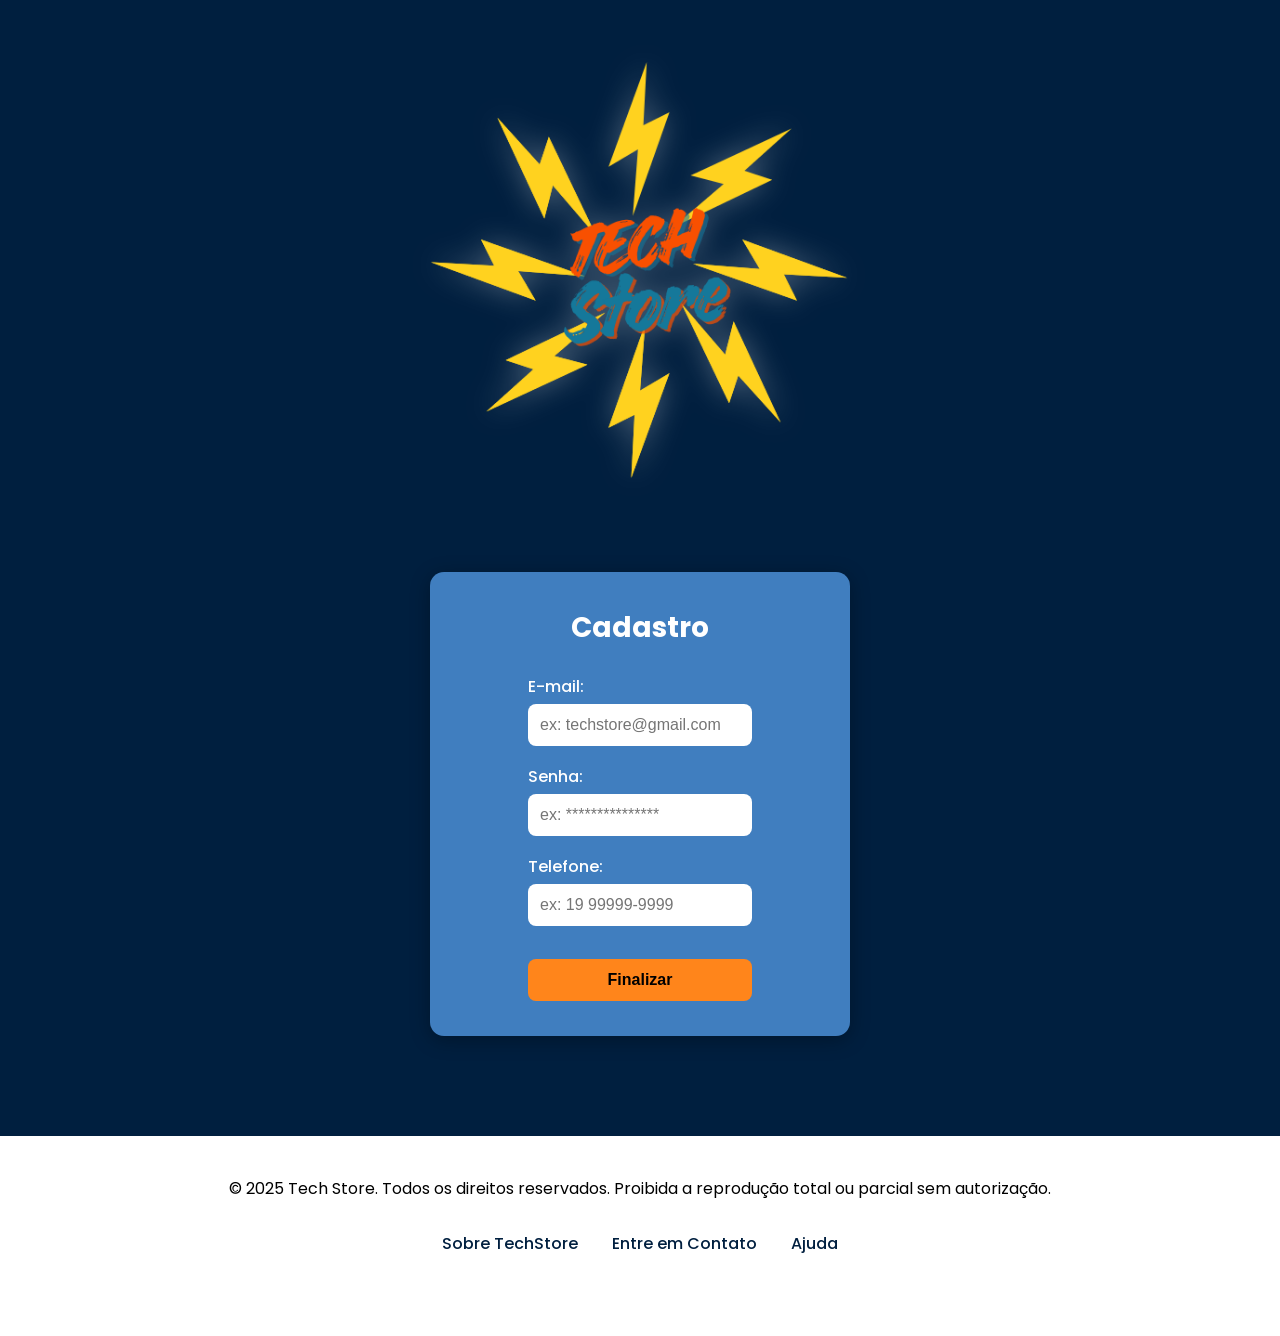
==== pages/cadastro.html @ 1bac2664 "tela cadastro e login prontas" ====
<!DOCTYPE html>
<html lang="pt-br">

<head>
    <meta charset="UTF-8">
    <meta name="viewport" content="width=device-width, initial-scale=1.0">
    <link rel="preconnect" href="https://fonts.googleapis.com">
    <link rel="preconnect" href="https://fonts.gstatic.com" crossorigin>
    <link href="https://fonts.googleapis.com/css2?family=Poppins:wght@200;300;400;500;600;700&display=swap"
        rel="stylesheet">
    <link rel="stylesheet" href="./cadastro.css" />
    <title>Tech Store</title>
</head>

<body>
    <main>
        <section class="logo">
            <figure>
                <img src="../assets/logo.png" alt="Logotipo da Tech Store" /">
            </figure>
        </section>

        <section class="container">
            <section class="form">
                <h1>Cadastro</h1>

                <form action="" method="post">
                    <div class="campo">
                        <label for="email">E-mail:</label>
                        <input type="email" id="email" name="usuario_email" placeholder="ex: techstore@gmail.com"
                            autocomplete="email" required />
                    </div>

                    <div class="campo">
                        <label for="password">Senha:</label>
                        <input type="password" id="password" name="usuario_senha" placeholder="ex: ***************"
                            autocomplete="new-password" required />
                    </div>

                    <div class="campo">
                        <label for="telefone">Telefone:</label>
                        <input type="tel" id="telefone" name="usuario_telefone" placeholder="ex: 19 99999-9999"
                            autocomplete="tel" />
                    </div>

                    <a href="login.html" rel="noopener noreferrer">
                        <button class="btn" type="button">Finalizar</button>
                    </a>
                </form>
            </section>
        </section>
    </main>

    <footer>
        <p>© 2025 Tech Store. Todos os direitos reservados. Proibida a reprodução total ou parcial sem autorização.</p>
        <nav>
            <a href="sobre.html">Sobre TechStore</a>
            <a href="contato.html">Entre em Contato</a>
            <a href="ajuda.html">Ajuda</a>
        </nav>
    </footer>
</body>

</html>
---- pages/cadastro.css ----
* {
    margin: 0;
    padding: 0;
    box-sizing: border-box;
}


body {
    background-color: #001F3F;
    font-family: "Poppins", sans-serif;
    display: flex;
    flex-direction: column;
    align-items: center;
}


.logo {
    width: 100%;
    margin-top: 50px;
    display: flex;
    justify-content: center;
    align-items: center;
}


.logo img {
    width: 500px;
    height: auto;
    filter: drop-shadow(0 0 15px rgba(255, 255, 255, 0.3));
    transition: transform 0.3s;
}


.logo img:hover {
    transform: scale(1.05);
}


.container {
    width: 100%;
    margin-top: 20px;
    display: flex;
    justify-content: center;
    align-items: center;
}


.form {
    background-color: #407EBF;
    width: 90%;
    max-width: 420px;
    padding: 35px 25px;
    border-radius: 14px;
    box-shadow: 0 4px 20px rgba(0, 0, 0, 0.3);
    display: flex;
    flex-direction: column;
    align-items: center;
}


.form h1 {
    font-size: 28px;
    margin-bottom: 25px;
    color: #FFFFFF;
}


.form label {
    width: 100%;
    margin-bottom: 5px;
    display: block;
    font-weight: 500;
    text-align: left;
    color: #fff;
}


.form input {
    width: 100%;
    padding: 12px;
    border: none;
    border-radius: 8px;
    margin-bottom: 18px;
    font-size: 16px;
    background-color: #ffffff;
    color: #001F3F;
    outline: none;
    transition: 0.3s;
}


.form input:focus {
    box-shadow: 0 0 5px 2px rgba(255, 133, 27, 0.5);
}


.btn {
    background-color: #FF851B;
    color: #000000;
    border: none;
    border-radius: 8px;
    margin-top: 15px;
    padding: 12px 20px;
    font-size: 16px;
    font-weight: 600;
    cursor: pointer;
    transition: background-color 0.3s, transform 0.2s;
    width: 100%;
}


.btn:hover {
    background-color: #e67100;
    transform: scale(1.03);
}


footer {
    background-color: #FFFFFF;
    height: 200px;
    width: 100%;
    margin-top: 100px;
    padding: 40px 0;
    text-align: center;
}


nav {
    margin-top: 30px;
}


footer a {
    color: #001F3F;
    text-decoration: none;
    font-weight: 500;
    margin: 10 12px;
    padding: 15px;
    transition: color 0.3s;
}
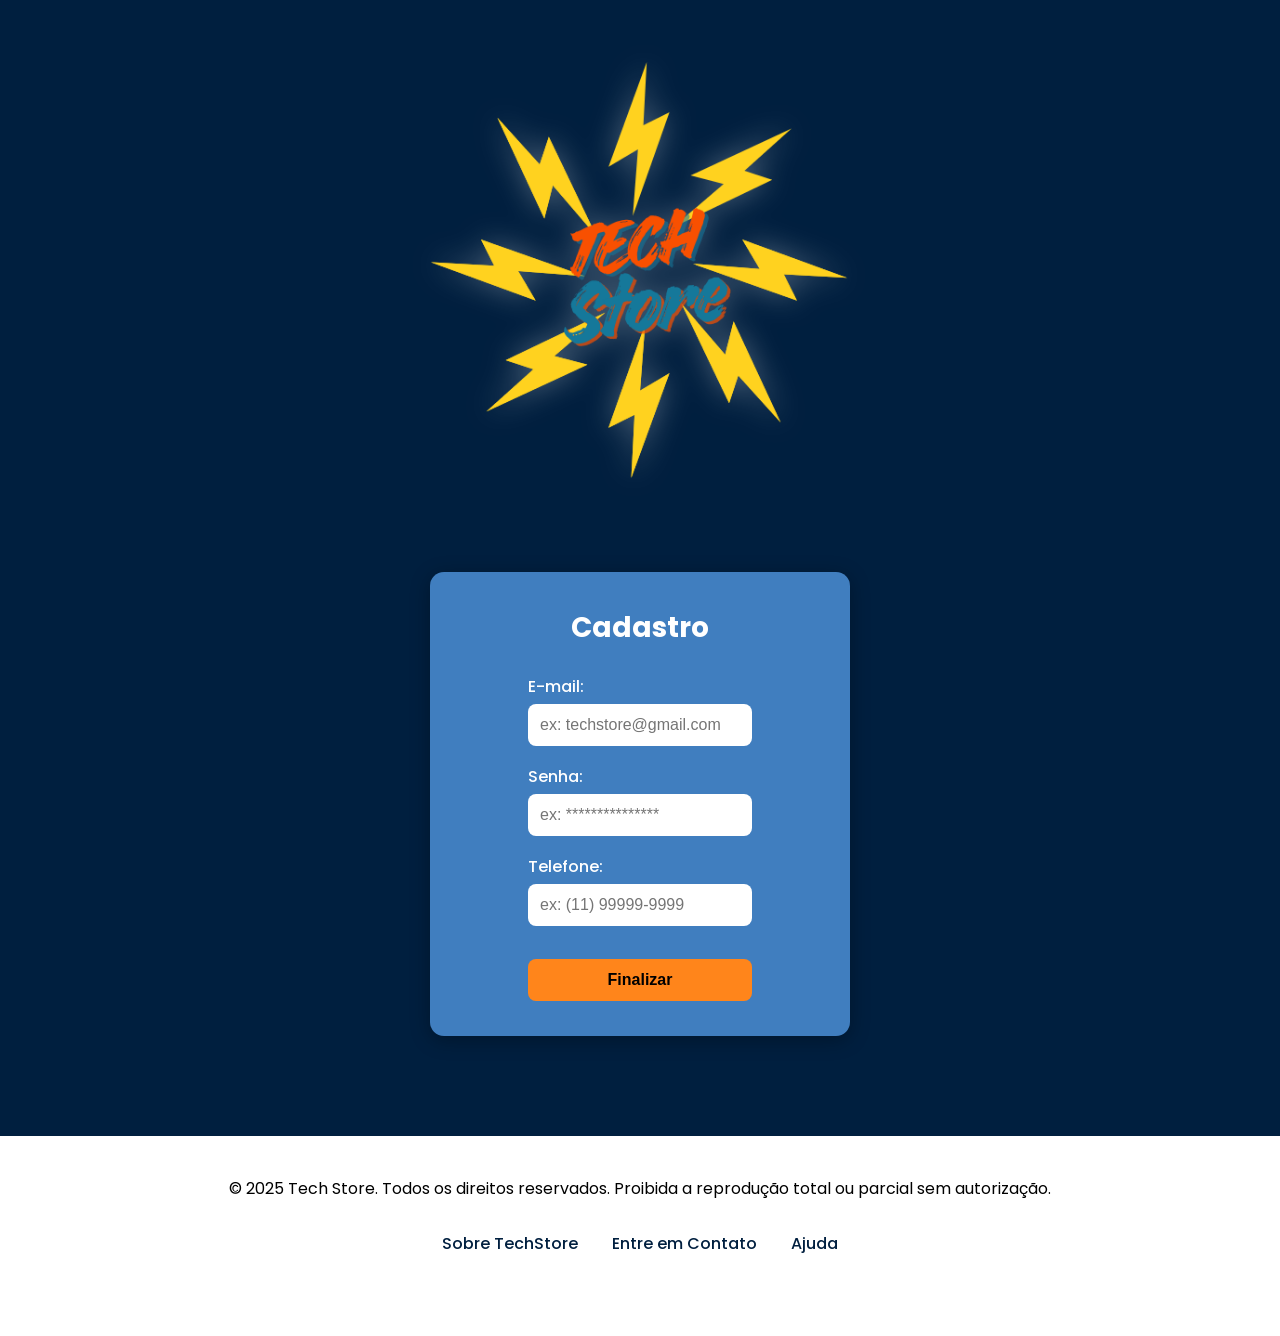
==== commit f378a27d: "alteração" ====
--- a/pages/cadastro.html
+++ b/pages/cadastro.html
@@ -4,6 +4,8 @@
 <head>
     <meta charset="UTF-8">
     <meta name="viewport" content="width=device-width, initial-scale=1.0">
+    <meta name="description"
+        content="Página de cadastro da Tech Store. Crie sua conta para acessar produtos e ofertas exclusivas.">
     <link rel="preconnect" href="https://fonts.googleapis.com">
     <link rel="preconnect" href="https://fonts.gstatic.com" crossorigin>
     <link href="https://fonts.googleapis.com/css2?family=Poppins:wght@200;300;400;500;600;700&display=swap"
@@ -16,7 +18,7 @@
     <main>
         <section class="logo">
             <figure>
-                <img src="../assets/logo.png" alt="Logotipo da Tech Store" /">
+                <img src="../assets/logo.png" alt="Logotipo da TechStore" />
             </figure>
         </section>
 
@@ -39,13 +41,11 @@
 
                     <div class="campo">
                         <label for="telefone">Telefone:</label>
-                        <input type="tel" id="telefone" name="usuario_telefone" placeholder="ex: 19 99999-9999"
-                            autocomplete="tel" />
+                        <input type="tel" id="telefone" name="usuario_telefone" placeholder="ex: (11) 99999-9999"
+                            pattern="\(\d{2}\)\s\d{5}-\d{4}" title="Formato: (XX) XXXXX-XXXX" />
                     </div>
 
-                    <a href="login.html" rel="noopener noreferrer">
-                        <button class="btn" type="button">Finalizar</button>
-                    </a>
+                    <button class="btn" type="submit">Finalizar</button>
                 </form>
             </section>
         </section>
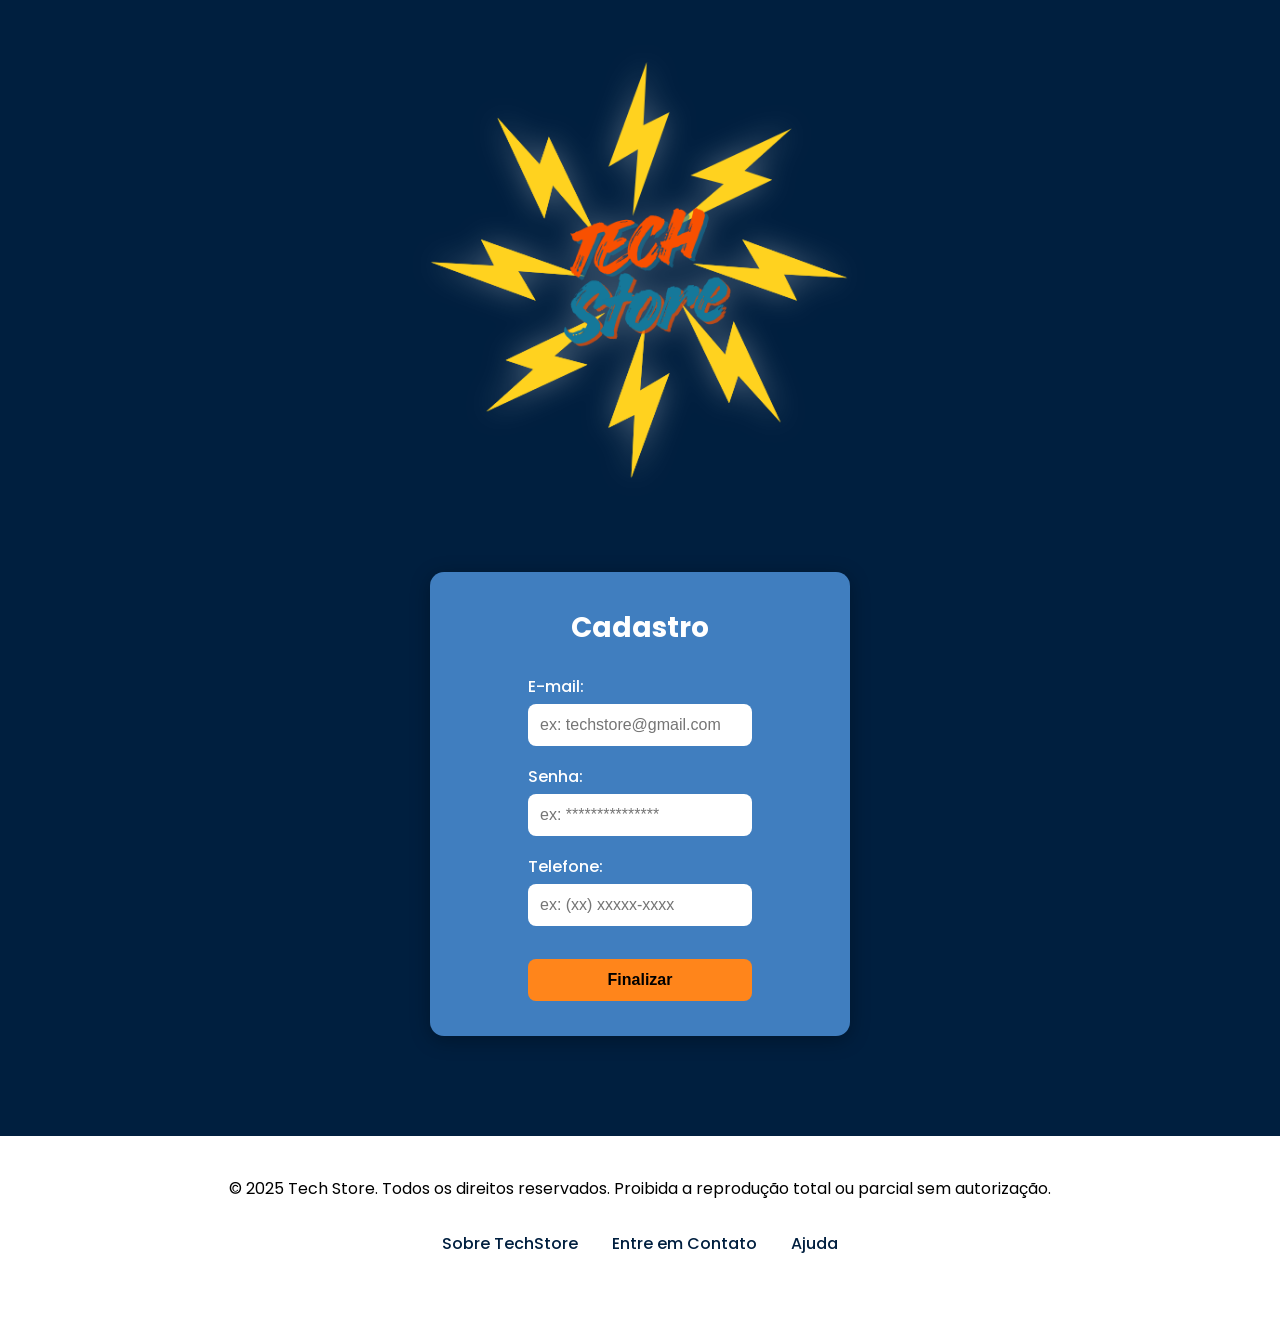
==== commit f7262c96: "alterações" ====
--- a/pages/cadastro.html
+++ b/pages/cadastro.html
@@ -41,11 +41,12 @@
 
                     <div class="campo">
                         <label for="telefone">Telefone:</label>
-                        <input type="tel" id="telefone" name="usuario_telefone" placeholder="ex: (11) 99999-9999"
-                            pattern="\(\d{2}\)\s\d{5}-\d{4}" title="Formato: (XX) XXXXX-XXXX" />
+                        <input type="tel" id="telefone" name="usuario_telefone" placeholder="ex: (xx) xxxxx-xxxx" />
                     </div>
 
-                    <button class="btn" type="submit">Finalizar</button>
+                    <a href="login.html">
+                        <button class="btn" type="button">Finalizar</button>
+                    </a>
                 </form>
             </section>
         </section>
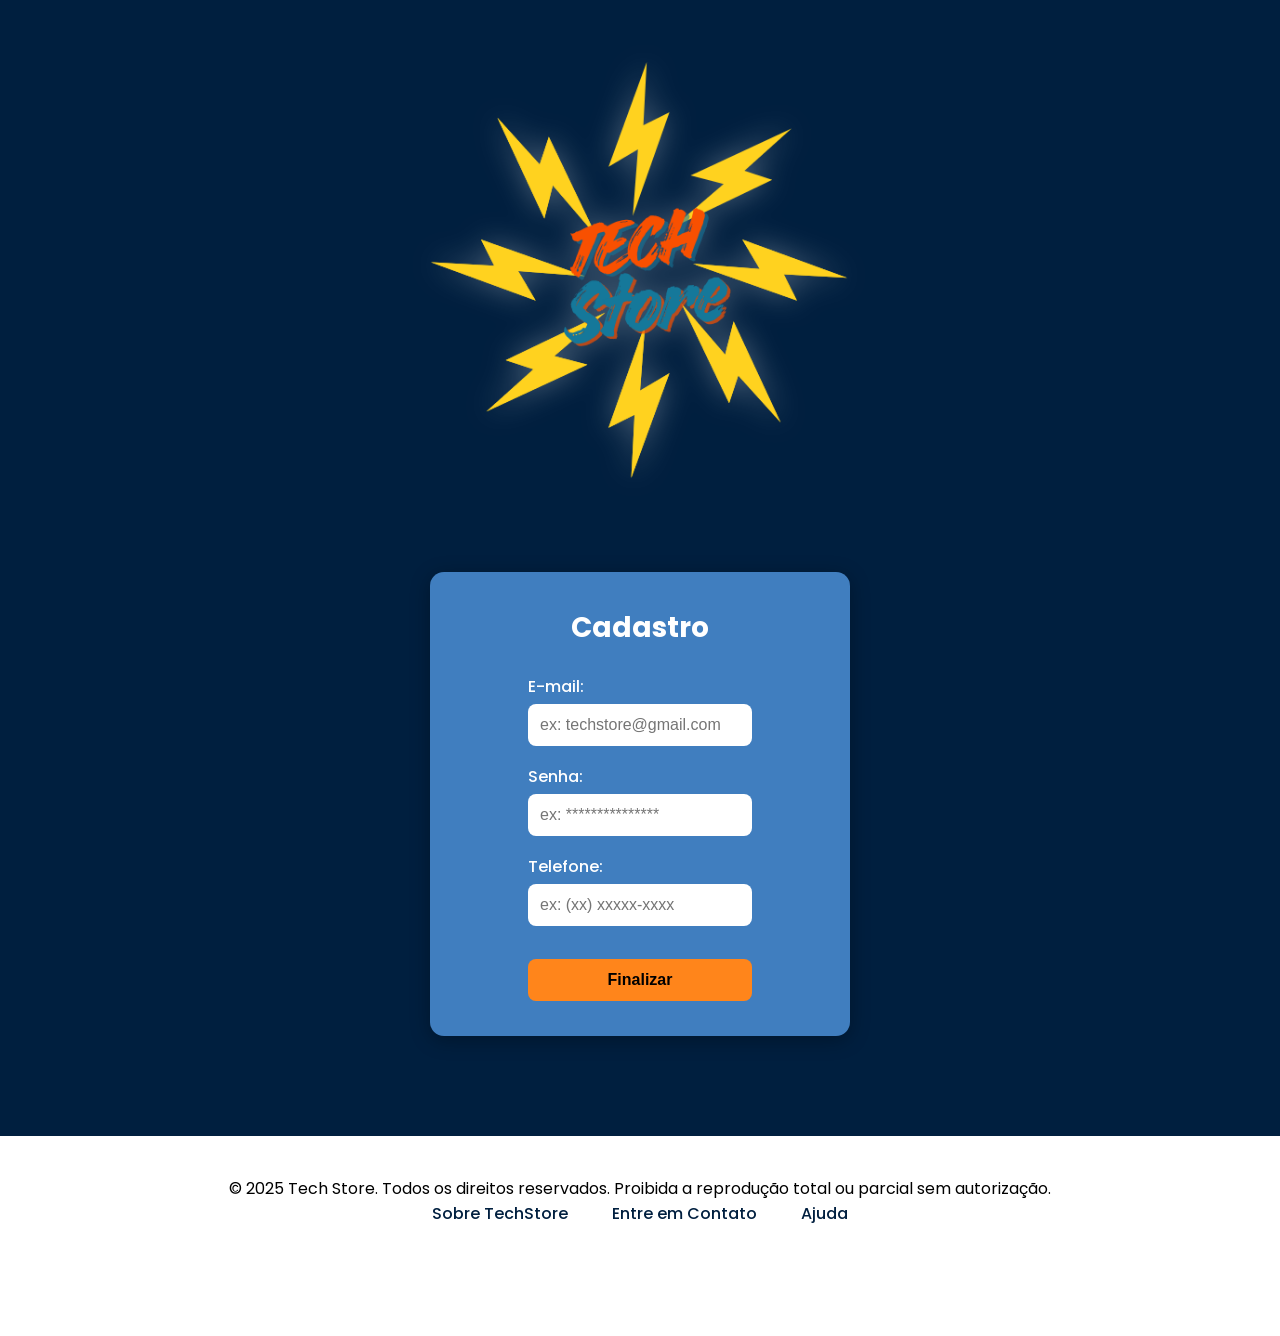
==== commit a27cb897: "home" ====
--- a/pages/cadastro.html
+++ b/pages/cadastro.html
@@ -53,12 +53,12 @@
     </main>
 
     <footer>
-        <p>© 2025 Tech Store. Todos os direitos reservados. Proibida a reprodução total ou parcial sem autorização.</p>
-        <nav>
+        <section class="footer-container">
+            <p>© 2025 Tech Store. Todos os direitos reservados. Proibida a reprodução total ou parcial sem autorização.</p>
             <a href="sobre.html">Sobre TechStore</a>
             <a href="contato.html">Entre em Contato</a>
             <a href="ajuda.html">Ajuda</a>
-        </nav>
+        </section>
     </footer>
 </body>
 
--- a/pages/cadastro.css
+++ b/pages/cadastro.css
@@ -120,13 +120,8 @@
     height: 200px;
     width: 100%;
     margin-top: 100px;
-    padding: 40px 0;
+    padding: 40px 0px;
     text-align: center;
-}
-
-
-nav {
-    margin-top: 30px;
 }
 
 
@@ -135,6 +130,6 @@
     text-decoration: none;
     font-weight: 500;
     margin: 10 12px;
-    padding: 15px;
+    padding: 20px;
     transition: color 0.3s;
 }
